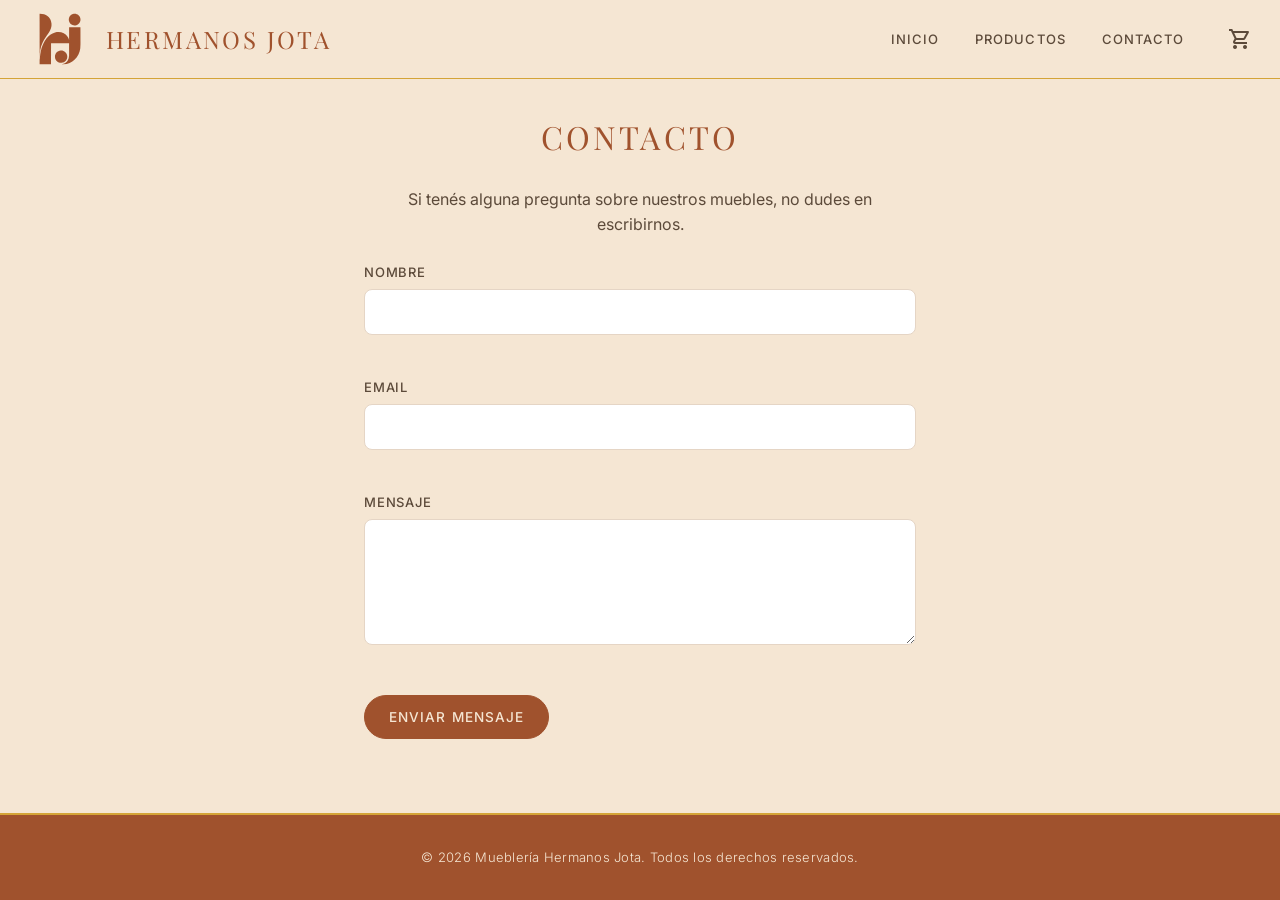
==== contacto.html @ 152f1f32 "Pagina de contacto" ====
<!DOCTYPE html>
<html lang="es">
<head>
  <meta charset="UTF-8">
  <meta name="viewport" content="width=device-width, initial-scale=1.0">
  <meta name="description" content="Contactá con Mueblería Hermanos Jota — Estamos para ayudarte con tus consultas.">
  <link rel="preconnect" href="https://fonts.googleapis.com">
  <link rel="preconnect" href="https://fonts.gstatic.com" crossorigin>
  <link href="https://fonts.googleapis.com/css2?family=Inter:wght@300;400;500;700&family=Playfair+Display:wght@400;700&display=swap" rel="stylesheet">
  <link rel="stylesheet" href="https://fonts.googleapis.com/css2?family=Material+Symbols+Outlined:opsz,wght,FILL,GRAD@24,400,0,0&icon_names=shopping_cart" />
  <link rel="stylesheet" href="css/style.css">
  <link rel="stylesheet" href="css/contacto.css">
  <script src="js/carrito.js" defer></script>
  <script src="js/contacto.js" defer></script>
  <title>Contacto — Mueblería Hermanos Jota</title>
</head>
<body class="pagina-contacto">
  <header>
    <div class="header-inner">
      <a href="index.html" class="logo-link" aria-label="Hermanos Jota — Inicio">
        <img src="imagenes/logo.svg" alt="logo" class="logo" width="120" height="120">
        <span class="logo-wordmark">Hermanos Jota</span>
      </a>
      <nav class="main-nav" aria-label="Navegación principal">
        <ul>
          <li><a href="index.html">Inicio</a></li>
          <li><a href="productos.html">Productos</a></li>
          <li><a href="contacto.html">Contacto</a></li>
        </ul>
      </nav>
      <button type="button" class="carrito-header" aria-label="Carrito de compras">
        <span class="material-symbols-outlined" aria-hidden="true">shopping_cart</span>
      </button>
    </div>
  </header>

  <main>
    <section class="contacto" aria-labelledby="titulo-contacto">
      <h1 id="titulo-contacto">Contacto</h1>
      <p class="contacto-intro">Si tenés alguna pregunta sobre nuestros muebles, no dudes en escribirnos.</p>

      <div id="mensaje-exito" class="mensaje-exito" role="alert" tabindex="-1" hidden>
        ¡Gracias por contactarnos! Te responderemos a la brevedad.
      </div>

      <form id="formulario-contacto" class="formulario-contacto" novalidate>
        <div class="campo-formulario">
          <label for="nombre">Nombre</label>
          <input type="text" id="nombre" name="nombre" autocomplete="name" required>
          <span id="error-nombre" class="error-campo" role="alert"></span>
        </div>

        <div class="campo-formulario">
          <label for="email">Email</label>
          <input type="email" id="email" name="email" autocomplete="email" required>
          <span id="error-email" class="error-campo" role="alert"></span>
        </div>

        <div class="campo-formulario">
          <label for="mensaje">Mensaje</label>
          <textarea id="mensaje" name="mensaje" rows="5" required></textarea>
          <span id="error-mensaje" class="error-campo" role="alert"></span>
        </div>

        <button type="submit" class="btn-primario">Enviar mensaje</button>
      </form>
    </section>
  </main>

  <footer>
    <p>&copy; 2026 Mueblería Hermanos Jota. Todos los derechos reservados.</p>
  </footer>

</body>
</html>
---- css/style.css ----
/* Manual de marca Hermanos Jota
   Siena tostado: #A0522D
   Verde salvia: #87A96B
   Alabastro cálido: #F5E6D3
   Vara de oro: #D4A437
   Rosa polvoriento: #C47A6D
   Texto principal: #3D2E24
   Texto secundario: #5C4A3A
   Títulos: Playfair Display
   Cuerpo: Inter
*/

*,
*::before,
*::after {
  box-sizing: border-box;
}

body {
  font-family: "Inter", system-ui, -apple-system, sans-serif;
  font-size: 1.2rem;
  font-weight: 400;
  line-height: 1.6;
  color: #3D2E24;
  margin: 0;
  background-color: #F5E6D3;
}

h1,h2,h3 {
  font-family: "Playfair Display", Georgia, "Times New Roman", serif;
  font-weight: 400;
  letter-spacing: 0.1em;
  text-transform: uppercase;
  color: #A0522D;
}

a {
  color: inherit;
  text-decoration: none;
}

/*Header*/
header {
  background-color: #F5E6D3;
  border-bottom: 1px solid #D4A437;
  position: sticky;
  top: 0;
}

.header-inner {
  display: flex;
  align-items: center;
  max-width: 100%;
  padding: 0.20rem 1.5rem;
  min-height: 65px;
}
.logo{
  display: block;
  width: 42px;
  height: auto;
}
.logo-link {
  display: flex;
  align-items: center;
  gap: 10px;
  text-decoration: none;
}

.logo-wordmark {
  font-family: "Playfair Display", Georgia, "Times New Roman", serif;
  font-size: 1.35rem;
  font-weight: 400;
  letter-spacing: 0.1em;
  text-transform: uppercase;
  color: #A0522D;
  line-height: 1.2;
  white-space: nowrap;
}
/*Navegación*/
.main-nav{
  margin-left:auto;
  margin-right: 1.5rem;
}

.main-nav ul {
  display: flex;
  align-items: center;
  gap: 0.25rem;
  list-style: none;
  margin: 0;
  padding: 0;
}

.main-nav a {
  display: block;
  font-family: "Inter", system-ui, -apple-system, sans-serif;
  font-size: 0.8125rem;
  font-weight: 500;
  letter-spacing: 0.08em;
  text-transform: uppercase;
  color: #5C4A3A;
  padding: 0.625rem 1rem;
  border-radius: 2px;
  position: relative;
}

.main-nav a::after {
  content: "";
  position: absolute;
  bottom: 0.35rem;
  left: 1rem;
  right: 1rem;
  height: 1px;
  background-color: #D4A437;
  transform: scaleX(0);
}

.main-nav a:hover,
.main-nav a:focus-visible {
  color: #A0522D;
}

.main-nav a:hover::after,
.main-nav a:focus-visible::after {
  transform: scaleX(1);
}

.main-nav a:focus-visible {
  outline: 2px solid #D4A437;
  outline-offset: 2px;
}

/* Hero banner */
.hero-banner {
  display: grid;
  grid-template-columns: 1.2fr 1.2fr;
  align-items: center;
  align-items: stretch;
  max-width: 1400px;
  margin: 0 auto;
  padding: 4rem 0;
  gap: 1.5rem;
}

.hero-banner h1 {
  margin: 0;
  font-size: 2.8rem;
  text-align: left;
  line-height: 1.1;
}

.hero-banner strong {
  font-weight: 500;
  color: #A0522D;
}
.hero-contenido {
  display: flex;
  flex-direction: column;
  justify-content: center;
  gap: 1.5rem;
}
.hero-acciones {
  display: flex;
  gap: 1rem;
  align-items: center;
  flex-wrap: wrap;
}

.btn-primario {
  font-family: "Inter", system-ui, sans-serif;
  font-weight: 500;
  text-transform: uppercase;
  letter-spacing: 0.08em;
  padding: 0.8rem 1.5rem;
  border-radius: 30px;
  font-size: 0.85rem;
  cursor: pointer;
  transition: all 0.3s ease;
  background-color: #A0522D;
  color: #F5E6D3;
  border: 1px solid #A0522D;
}
.hero-etiquetas {
  display: flex;
  gap: 1rem;
  flex-wrap: wrap;
  margin-top: 0.5rem;
}

.etiqueta {
  background-color: rgba(92, 74, 58, 0.05);
  border: 1px solid #E5D5C5;
  padding: 0.5rem 1.2rem;
  border-radius: 20px;
  font-size: 0.8rem;
  font-weight: 500;
  color: #5C4A3A;
}
/* Etiqueta "Sostenible" */
.hero-etiquetas .etiqueta:nth-child(1) {
  border-left: 2px solid #87A96B; 
}

/* Etiqueta "Artesanal"*/
.hero-etiquetas .etiqueta:nth-child(2) {
  border-left: 2px solid #A0522D;
}

/*  Etiqueta "Hecho para durar" */
.hero-etiquetas .etiqueta:nth-child(3) {
  border-left: 2px solid #D4A437;
}
.hero-imagen {
  width: 100%;
  height: 100%;
  min-height: 450px;
  display: flex;
}

.imagen-hero {
  width: 100%;
  height: 100%;
  object-fit: cover;
  border-radius: 16px;
}
/*Productos destacados */
.productos {
  max-width: 1100px;
  margin: 0 auto;
  padding: 1rem 1.5rem 3rem;
}

#titulo-productos {
  text-align: center;
  margin: 0 0 3rem 0;
  font-family: "Playfair Display", Georgia, "Times New Roman", serif;
  color: #A0522D;
  font-weight: 400;
  font-size: 2.2rem;
  letter-spacing: 0.15em;
  display: flex;
  flex-direction: column;
  align-items: center;
  gap: 15px;
}
#titulo-productos::after {
  content: "";
  display: block;
  width: 60px;
  height: 2px;
  background-color: #D4A437; /* El color Vara de Oro del manual */
}
.lista-productos {
  display: grid;
  grid-template-columns: repeat(auto-fit, minmax(300px, 1fr));
  gap: 2rem;
}
.tarjeta-mueble {
  background-color: #E5D5C5; /* Un blanco roto muy sutil */
  border: 1px solid #E5D5C5;
  border-left: 3px solid #D4A437;
  padding: 1.25rem 1.5rem;
  border-radius: 20px;
  overflow: hidden;
  padding: 0;
  display:flex;
  flex-direction: column;
}
.tarjeta-mueble h3 {
  font-family: "Playfair Display", Georgia, serif;
  font-weight: 700; 
  font-size: 1.2rem;
  color: #A0522D;
  letter-spacing: 0.05em;
  margin: 0;
  text-align: left;
  padding: 0 1.5rem 1.5rem 1.5rem; 
}
.contenedor-imagen{
  height: 400px;
  width: 100%;
  display: flex;
  align-items: center;
  justify-content: center;
  padding: 1rem 1rem 0 1rem;
}
.contenedor-imagen img {
  max-width: 100%;
  max-height: 100%;
  object-fit: cover;
  mix-blend-mode: multiply;
  transform: scale(1.2); 
}

/*Footer*/
footer {
  background-color: #A0522D;;
  color: #F5E6D3;
  border-top: 2px solid #D4A437;
  text-align: center;
  padding: 2rem 1.5rem;
  font-size: 0.8125rem;
  font-weight: 300;
  letter-spacing: 0.02em;
}
footer p{
  margin: 0;
}
/* Diseño Responsive*/
@media (min-width: 769px) {
  .logo {
    width: 60px;
  }

  .logo-wordmark {
    font-size: 1.5rem;
  }
}

@media (max-width: 768px) {
  .header-inner {
    flex-direction: column;
    align-items: stretch;
    gap: 0.5rem;
    padding: 0.75rem 1rem;
  }

  .logo-link {
    justify-content: center;
    padding: 0.5rem 0;
  }

  .logo {
    width: 48px;
  }

  .logo-wordmark {
    font-size: 1.15rem;
  }

  .main-nav ul {
    justify-content: center;
    flex-wrap: wrap;
    gap: 0;
  }

  .main-nav a {
    font-size: 0.75rem;
    padding: 0.5rem 0.75rem;
  }

  .hero-banner {
    padding-top: 2rem;
  }

  h1 {
    font-size: 1.5rem;
  }

  h2 {
    font-size: 1.25rem;
  }

  h3 {
    font-size: 1.1rem;
  }
}

.carrito-header {
  display: flex;
  align-items: center;
  position: relative;
  padding: 0.25rem;
  gap: 0;
  font-size: 2rem;
  background: none;
  border: none;
  cursor: pointer;
  color: #5C4A3A;
}

.carrito-header:hover,
.carrito-header:focus-visible {
  color: #A0522D;
}

.carrito-header:focus-visible {
  outline: 2px solid #D4A437;
  outline-offset: 2px;
  border-radius: 2px;
}

.carrito-contador {
  position: absolute;
  top: -4px;
  right: -8px;
  min-width: 1.25rem;
  height: 1.25rem;
  padding: 0 0.3rem;
  background-color: #A0522D;
  color: #F5E6D3;
  font-family: "Inter", system-ui, sans-serif;
  font-size: 0.65rem;
  font-weight: 700;
  line-height: 1.25rem;
  text-align: center;
  border-radius: 999px;
}

.main-nav a[aria-current="page"] {
  color: #A0522D;
}

.main-nav a[aria-current="page"]::after {
  transform: scaleX(1);
}

@media (min-width: 1200px) {
  .logo {
    width: 72px;
  }
}
---- css/contacto.css ----
/* Página de contacto — layout y formulario */

.pagina-contacto {
  display: flex;
  flex-direction: column;
  min-height: 100vh;
}

.pagina-contacto main {
  flex: 1;
  display: flex;
  flex-direction: column;
}

.contacto {
  display: flex;
  flex-direction: column;
  max-width: 600px;
  margin: 0 auto;
  padding: 2rem 1.5rem 3rem;
  gap: 1.5rem;
}

.contacto h1 {
  margin: 0;
  font-size: 2rem;
  text-align: center;
}

.contacto-intro {
  margin: 0;
  text-align: center;
  color: #5C4A3A;
  font-size: 1rem;
}

.formulario-contacto {
  display: flex;
  flex-direction: column;
  gap: 1.25rem;
}

.campo-formulario {
  display: flex;
  flex-direction: column;
  gap: 0.4rem;
}

.campo-formulario label {
  font-size: 0.8125rem;
  font-weight: 500;
  letter-spacing: 0.06em;
  text-transform: uppercase;
  color: #5C4A3A;
}

.campo-formulario input,
.campo-formulario textarea {
  font-family: "Inter", system-ui, sans-serif;
  font-size: 1rem;
  padding: 0.75rem 1rem;
  border: 1px solid #E5D5C5;
  border-radius: 8px;
  background-color: #fff;
  color: #3D2E24;
  transition: border-color 0.2s ease;
}

.campo-formulario input:focus,
.campo-formulario textarea:focus {
  outline: none;
  border-color: #D4A437;
  box-shadow: 0 0 0 2px rgba(212, 164, 55, 0.25);
}

.campo-formulario input.campo-invalido,
.campo-formulario textarea.campo-invalido {
  border-color: #C47A6D;
}

.campo-formulario textarea {
  resize: vertical;
  min-height: 120px;
}

.error-campo {
  font-size: 0.8125rem;
  color: #C47A6D;
  min-height: 1.2em;
}

.mensaje-exito {
  padding: 1rem 1.25rem;
  background-color: rgba(135, 169, 107, 0.15);
  border: 1px solid #87A96B;
  border-left: 3px solid #87A96B;
  border-radius: 8px;
  color: #3D2E24;
  font-size: 0.9375rem;
  text-align: center;
}

.formulario-contacto .btn-primario {
  align-self: flex-start;
  margin-top: 0.5rem;
}

.formulario-contacto .btn-primario:disabled {
  opacity: 0.6;
  cursor: not-allowed;
}

@media (max-width: 768px) {
  .contacto h1 {
    font-size: 1.5rem;
  }

  .formulario-contacto .btn-primario {
    align-self: stretch;
    text-align: center;
  }
}
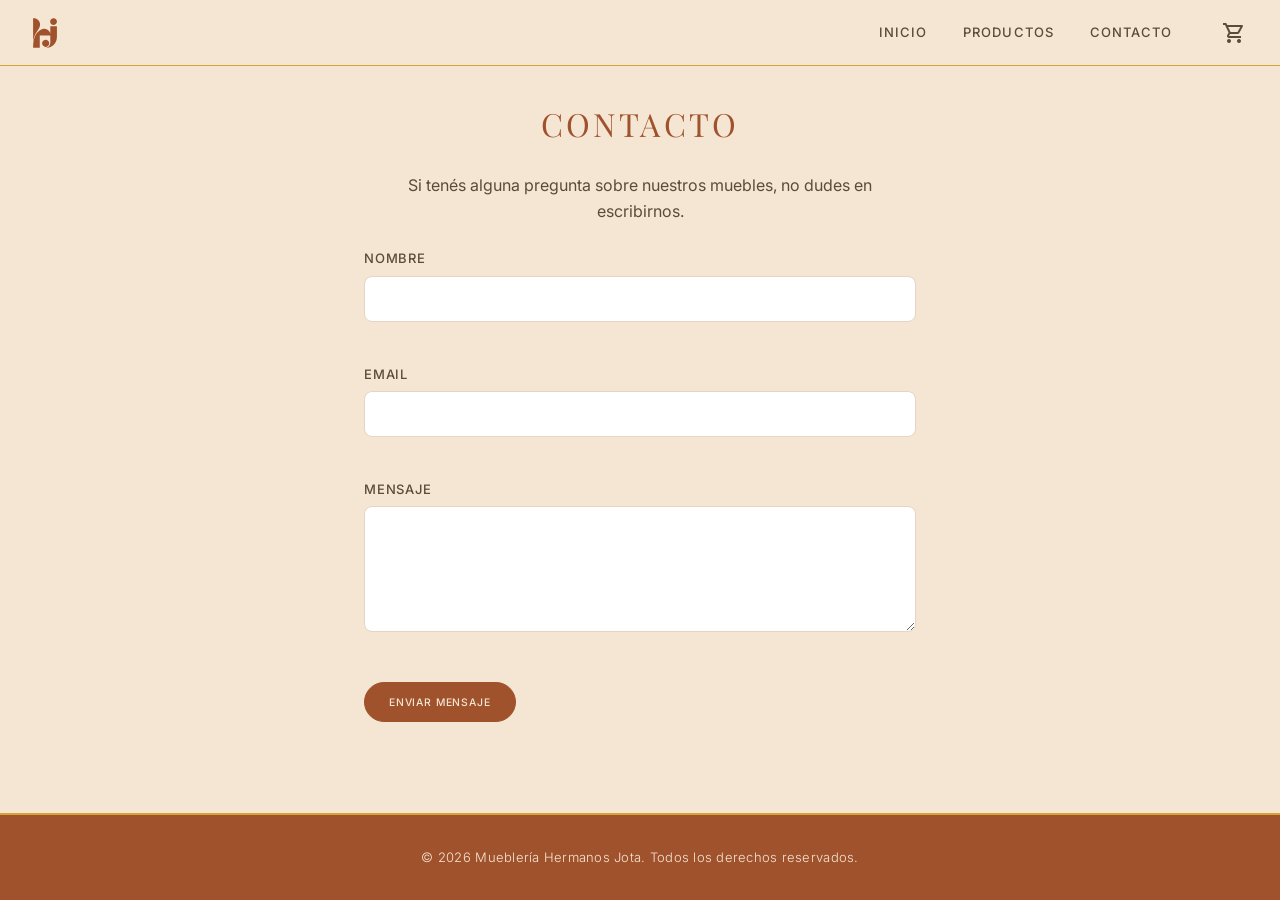
==== commit 0f65641d: "corregi el mobile responsive" ====
--- a/contacto.html
+++ b/contacto.html
@@ -19,12 +19,11 @@
     <div class="header-inner">
       <a href="index.html" class="logo-link" aria-label="Hermanos Jota — Inicio">
         <img src="imagenes/logo.svg" alt="logo" class="logo" width="120" height="120">
-        <span class="logo-wordmark">Hermanos Jota</span>
       </a>
       <nav class="main-nav" aria-label="Navegación principal">
         <ul>
           <li><a href="index.html">Inicio</a></li>
-          <li><a href="productos.html">Productos</a></li>
+          <li><a href="catalogo/productos.html">Productos</a></li>
           <li><a href="contacto.html">Contacto</a></li>
         </ul>
       </nav>
--- a/css/style.css
+++ b/css/style.css
@@ -1,15 +1,3 @@
-/* Manual de marca Hermanos Jota
-   Siena tostado: #A0522D
-   Verde salvia: #87A96B
-   Alabastro cálido: #F5E6D3
-   Vara de oro: #D4A437
-   Rosa polvoriento: #C47A6D
-   Texto principal: #3D2E24
-   Texto secundario: #5C4A3A
-   Títulos: Playfair Display
-   Cuerpo: Inter
-*/
-
 *,
 *::before,
 *::after {
@@ -26,7 +14,9 @@
   background-color: #F5E6D3;
 }
 
-h1,h2,h3 {
+h1,
+h2,
+h3 {
   font-family: "Playfair Display", Georgia, "Times New Roman", serif;
   font-weight: 400;
   letter-spacing: 0.1em;
@@ -39,7 +29,6 @@
   text-decoration: none;
 }
 
-/*Header*/
 header {
   background-color: #F5E6D3;
   border-bottom: 1px solid #D4A437;
@@ -50,20 +39,25 @@
 .header-inner {
   display: flex;
   align-items: center;
-  max-width: 100%;
-  padding: 0.20rem 1.5rem;
+  flex-wrap: wrap;
+  max-width: 100%;
+  padding: 0.75rem 1rem;
   min-height: 65px;
 }
-.logo{
+
+.logo {
   display: block;
   width: 42px;
+  max-width: 100%;
   height: auto;
 }
+
 .logo-link {
   display: flex;
   align-items: center;
   gap: 10px;
   text-decoration: none;
+  min-width: 0;
 }
 
 .logo-wordmark {
@@ -76,16 +70,19 @@
   line-height: 1.2;
   white-space: nowrap;
 }
-/*Navegación*/
-.main-nav{
-  margin-left:auto;
-  margin-right: 1.5rem;
+
+.main-nav {
+  flex: 1 1 100%;
+  order: 3;
+  margin: 0;
 }
 
 .main-nav ul {
   display: flex;
   align-items: center;
+  justify-content: center;
   gap: 0.25rem;
+  flex-wrap: wrap;
   list-style: none;
   margin: 0;
   padding: 0;
@@ -100,6 +97,9 @@
   text-transform: uppercase;
   color: #5C4A3A;
   padding: 0.625rem 1rem;
+  min-height: 44px;
+  display: flex;
+  align-items: center;
   border-radius: 2px;
   position: relative;
 }
@@ -130,40 +130,48 @@
   outline-offset: 2px;
 }
 
-/* Hero banner */
 .hero-banner {
-  display: grid;
-  grid-template-columns: 1.2fr 1.2fr;
-  align-items: center;
+  display: flex;
+  flex-direction: column;
   align-items: stretch;
   max-width: 1400px;
   margin: 0 auto;
-  padding: 4rem 0;
+  padding: 2rem 0;
   gap: 1.5rem;
-}
-
-.hero-banner h1 {
-  margin: 0;
-  font-size: 2.8rem;
-  text-align: left;
-  line-height: 1.1;
 }
 
 .hero-banner strong {
   font-weight: 500;
   color: #A0522D;
 }
+
 .hero-contenido {
   display: flex;
   flex-direction: column;
   justify-content: center;
   gap: 1.5rem;
-}
+  min-width: 0;
+  padding: 0 1rem;
+}
+
+.hero-contenido h1 {
+  margin: 0;
+  font-size: 1.75rem;
+  text-align: left;
+  line-height: 1.1;
+}
+
+.hero-contenido p {
+  font-size: 1.2rem;
+  margin: 0;
+}
+
 .hero-acciones {
   display: flex;
   gap: 1rem;
   align-items: center;
   flex-wrap: wrap;
+  max-width: 100%;
 }
 
 .btn-primario {
@@ -173,18 +181,22 @@
   letter-spacing: 0.08em;
   padding: 0.8rem 1.5rem;
   border-radius: 30px;
-  font-size: 0.85rem;
+  font-size: 0.65rem;
   cursor: pointer;
   transition: all 0.3s ease;
   background-color: #A0522D;
   color: #F5E6D3;
   border: 1px solid #A0522D;
-}
+  max-width: 100%;
+  text-align: center;
+}
+
 .hero-etiquetas {
   display: flex;
   gap: 1rem;
   flex-wrap: wrap;
   margin-top: 0.5rem;
+  max-width: 100%;
 }
 
 .etiqueta {
@@ -192,38 +204,40 @@
   border: 1px solid #E5D5C5;
   padding: 0.5rem 1.2rem;
   border-radius: 20px;
-  font-size: 0.8rem;
+  font-size: 0.66rem;
   font-weight: 500;
   color: #5C4A3A;
 }
-/* Etiqueta "Sostenible" */
+
 .hero-etiquetas .etiqueta:nth-child(1) {
-  border-left: 2px solid #87A96B; 
-}
-
-/* Etiqueta "Artesanal"*/
+  border-left: 2px solid #87A96B;
+}
+
 .hero-etiquetas .etiqueta:nth-child(2) {
   border-left: 2px solid #A0522D;
 }
 
-/*  Etiqueta "Hecho para durar" */
 .hero-etiquetas .etiqueta:nth-child(3) {
   border-left: 2px solid #D4A437;
 }
+
 .hero-imagen {
   width: 100%;
-  height: 100%;
-  min-height: 450px;
-  display: flex;
+  min-width: 0;
+  min-height: 260px;
+  display: flex;
+  padding: 0 1rem;
 }
 
 .imagen-hero {
   width: 100%;
-  height: 100%;
+  max-width: 100%;
+  height: auto;
+  min-height: 260px;
   object-fit: cover;
   border-radius: 16px;
 }
-/*Productos destacados */
+
 .productos {
   max-width: 1100px;
   margin: 0 auto;
@@ -236,65 +250,71 @@
   font-family: "Playfair Display", Georgia, "Times New Roman", serif;
   color: #A0522D;
   font-weight: 400;
-  font-size: 2.2rem;
+  font-size: 1.6rem;
   letter-spacing: 0.15em;
   display: flex;
   flex-direction: column;
   align-items: center;
   gap: 15px;
 }
+
 #titulo-productos::after {
   content: "";
   display: block;
   width: 60px;
   height: 2px;
-  background-color: #D4A437; /* El color Vara de Oro del manual */
-}
+  background-color: #D4A437;
+}
+
 .lista-productos {
-  display: grid;
-  grid-template-columns: repeat(auto-fit, minmax(300px, 1fr));
+  display: flex;
+  flex-wrap: wrap;
   gap: 2rem;
 }
+
 .tarjeta-mueble {
-  background-color: #E5D5C5; /* Un blanco roto muy sutil */
+  background-color: #E5D5C5;
   border: 1px solid #E5D5C5;
   border-left: 3px solid #D4A437;
   padding: 1.25rem 1.5rem;
   border-radius: 20px;
   overflow: hidden;
-  padding: 0;
-  display:flex;
+  display: flex;
   flex-direction: column;
-}
+  flex: 1 1 100%;
+  min-width: 0;
+}
+
 .tarjeta-mueble h3 {
   font-family: "Playfair Display", Georgia, serif;
-  font-weight: 700; 
-  font-size: 1.2rem;
+  font-weight: 700;
+  font-size: 1.1rem;
   color: #A0522D;
   letter-spacing: 0.05em;
   margin: 0;
   text-align: left;
-  padding: 0 1.5rem 1.5rem 1.5rem; 
-}
-.contenedor-imagen{
-  height: 400px;
+  padding: 0 1.5rem 1.5rem 1.5rem;
+}
+
+.contenedor-imagen {
+  height: 300px;
   width: 100%;
   display: flex;
   align-items: center;
   justify-content: center;
-  padding: 1rem 1rem 0 1rem;
-}
+  padding: 1rem 0.5rem 0 1rem;
+}
+
 .contenedor-imagen img {
   max-width: 100%;
   max-height: 100%;
   object-fit: cover;
   mix-blend-mode: multiply;
-  transform: scale(1.2); 
-}
-
-/*Footer*/
+  transform: scale(1.2);
+}
+
 footer {
-  background-color: #A0522D;;
+  background-color: #A0522D;
   color: #F5E6D3;
   border-top: 2px solid #D4A437;
   text-align: center;
@@ -303,74 +323,18 @@
   font-weight: 300;
   letter-spacing: 0.02em;
 }
-footer p{
-  margin: 0;
-}
-/* Diseño Responsive*/
-@media (min-width: 769px) {
-  .logo {
-    width: 60px;
-  }
-
-  .logo-wordmark {
-    font-size: 1.5rem;
-  }
-}
-
-@media (max-width: 768px) {
-  .header-inner {
-    flex-direction: column;
-    align-items: stretch;
-    gap: 0.5rem;
-    padding: 0.75rem 1rem;
-  }
-
-  .logo-link {
-    justify-content: center;
-    padding: 0.5rem 0;
-  }
-
-  .logo {
-    width: 48px;
-  }
-
-  .logo-wordmark {
-    font-size: 1.15rem;
-  }
-
-  .main-nav ul {
-    justify-content: center;
-    flex-wrap: wrap;
-    gap: 0;
-  }
-
-  .main-nav a {
-    font-size: 0.75rem;
-    padding: 0.5rem 0.75rem;
-  }
-
-  .hero-banner {
-    padding-top: 2rem;
-  }
-
-  h1 {
-    font-size: 1.5rem;
-  }
-
-  h2 {
-    font-size: 1.25rem;
-  }
-
-  h3 {
-    font-size: 1.1rem;
-  }
-}
-
+
+footer p {
+  margin: 0;
+}
 .carrito-header {
   display: flex;
   align-items: center;
   position: relative;
   padding: 0.25rem;
+  min-width: 44px;
+  min-height: 44px;
+  justify-content: center;
   gap: 0;
   font-size: 2rem;
   background: none;
@@ -407,16 +371,81 @@
   border-radius: 999px;
 }
 
-.main-nav a[aria-current="page"] {
-  color: #A0522D;
-}
-
-.main-nav a[aria-current="page"]::after {
-  transform: scaleX(1);
-}
-
-@media (min-width: 1200px) {
+@media (min-width: 600px) {
+  .header-inner {
+    padding: 0.5rem 1.5rem;
+  }
+
+  .logo-link {
+    flex: 1 1 auto;
+  }
+
   .logo {
-    width: 72px;
-  }
-}
+    width: 42px;
+  }
+
+  .main-nav {
+    flex: 1 1 auto;
+    order: 0;
+    margin-left: auto;
+    margin-right: 1rem;
+  }
+
+  .main-nav ul {
+    justify-content: flex-end;
+  }
+
+  .hero-banner {
+    padding: 3rem 0;
+  }
+
+  .hero-contenido {
+    padding: 0 1.7rem;
+  }
+
+  .hero-imagen {
+    padding: 0 1.7rem;
+  }
+
+  .tarjeta-mueble {
+    flex-basis: calc(50% - 1rem);
+  }
+}
+
+@media (min-width: 1024px) {
+  .header-inner {
+    flex-wrap: nowrap;
+    padding: 0.2rem 1.5rem;
+  }
+
+  .logo {
+    width: 42px;
+  }
+
+  .main-nav {
+    margin-right: 1.5rem;
+  }
+
+  .hero-banner {
+    flex-direction: row;
+    align-items: stretch;
+    padding: 4rem 0;
+  }
+
+  .hero-contenido,
+  .hero-imagen {
+    flex: 1 1 0;
+  }
+
+  .hero-imagen {
+    min-height: 450px;
+  }
+
+  .imagen-hero {
+    height: 100%;
+  }
+
+  .tarjeta-mueble {
+    flex-basis: calc(33.333% - 1.334rem);
+  }
+}
